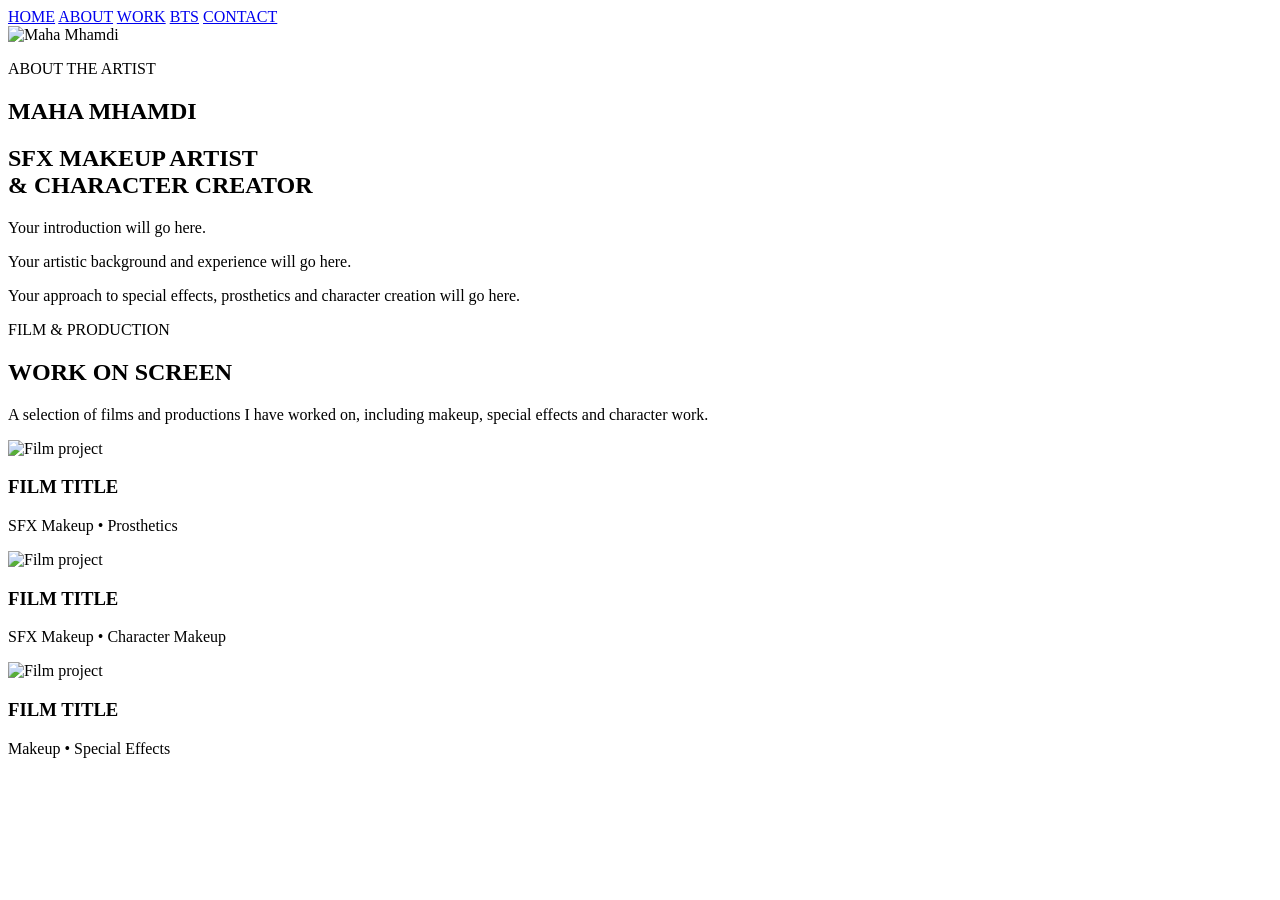
==== about.html @ 3a26d7c4 "Create about.html" ====
<!DOCTYPE html>
<html lang="en">
<head>
    <meta charset="UTF-8">
    <meta name="viewport" content="width=device-width, initial-scale=1.0">
    <title>About | Maha Mhamdi</title>
    <link rel="stylesheet" href="style.css">
</head>
<body>
    <!-- NAVIGATION -->
    <nav>
        <a href="index.html">HOME</a>
        <a href="about.html" class="active">ABOUT</a>
        <a href="index.html#work">WORK</a>
        <a href="index.html#bts">BTS</a>
        <a href="index.html#contact">CONTACT</a>
    </nav>
    <!-- ABOUT INTRODUCTION -->
    <main class="about-page">
        <section class="about-intro">
            <div class="about-photo">
                <img src="about.jpg" alt="Maha Mhamdi">
            </div>
            <div class="about-content">
                <p class="about-label">ABOUT THE ARTIST</p>
                <h1>MAHA MHAMDI</h1>
                <h2>
                    SFX MAKEUP ARTIST<br>
                    & CHARACTER CREATOR
                </h2>
                <p>
                    Your introduction will go here.
                </p>
                <p>
                    Your artistic background and experience will go here.
                </p>
                <p>
                    Your approach to special effects, prosthetics and
                    character creation will go here.
                </p>
            </div>
        </section>
        <!-- FILM & PRODUCTION -->
        <section class="film-production">
            <p class="about-label">FILM & PRODUCTION</p>
            <h2>WORK ON SCREEN</h2>
            <p class="film-description">
                A selection of films and productions I have worked on,
                including makeup, special effects and character work.
            </p>
            <div class="film-grid">
                <div class="film-item">
                    <img src="film1.jpg" alt="Film project">
                    <h3>FILM TITLE</h3>
                    <p>SFX Makeup • Prosthetics</p>
                </div>
                <div class="film-item">
                    <img src="film2.jpg" alt="Film project">
                    <h3>FILM TITLE</h3>
                    <p>SFX Makeup • Character Makeup</p>
                </div>
                <div class="film-item">
                    <img src="film3.jpg" alt="Film project">
                    <h3>FILM TITLE</h3>
                    <p>Makeup • Special Effects</p>
                </div>
            </div>
        </section>
    </main>
</body>
</html>
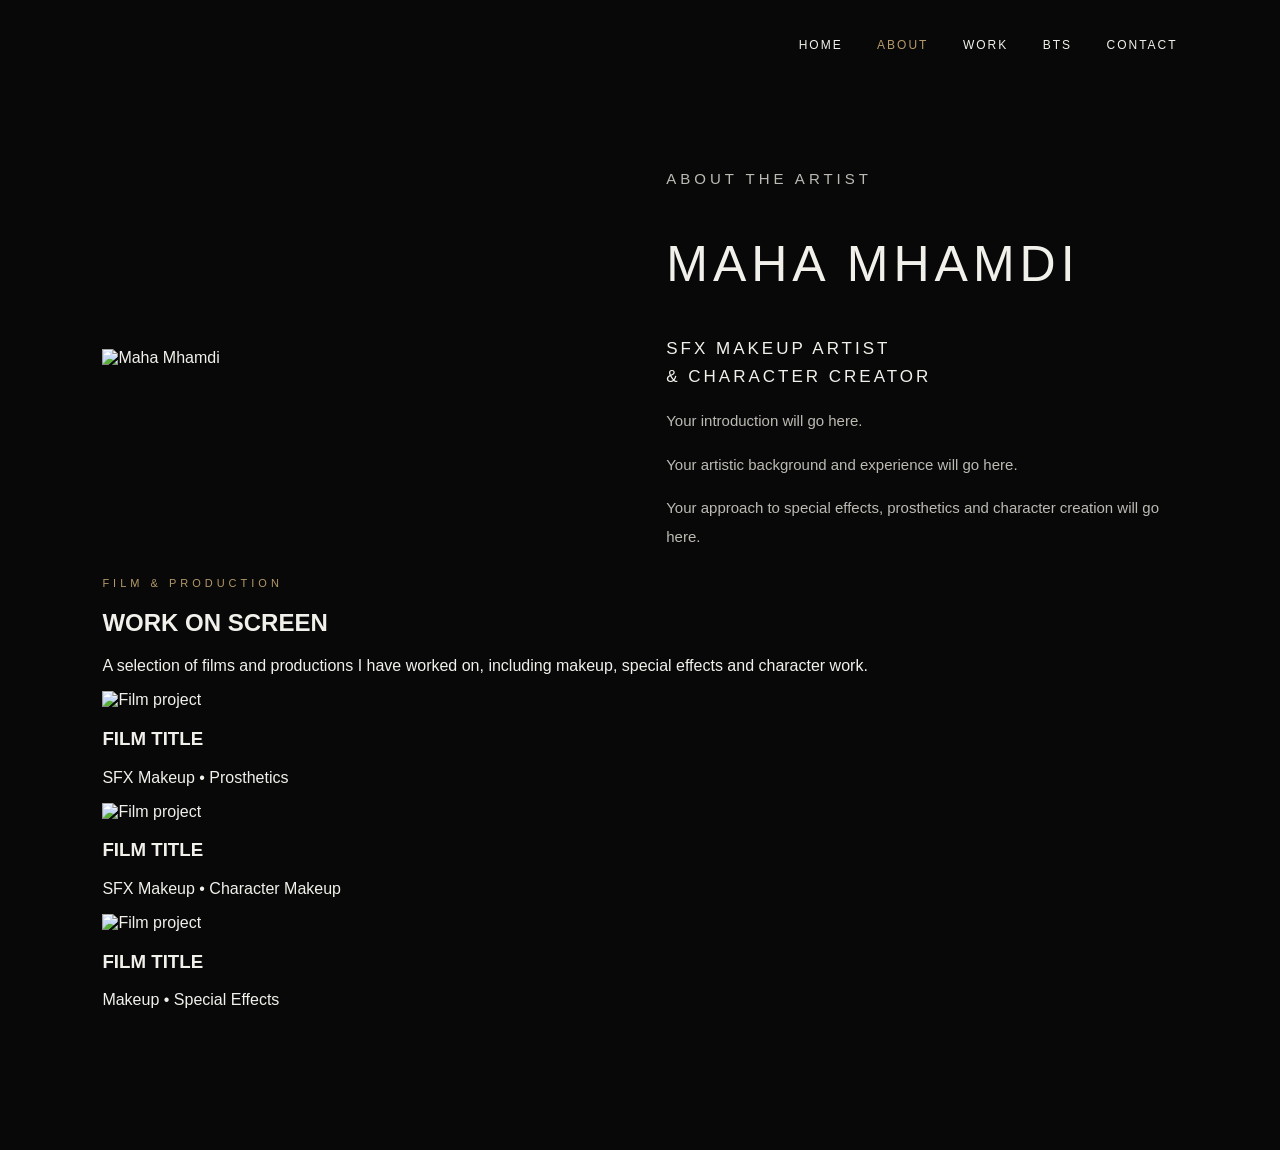
==== commit ff6ede65: "Update about.html" ====
--- a/about.html
+++ b/about.html
@@ -4,7 +4,86 @@
     <meta charset="UTF-8">
     <meta name="viewport" content="width=device-width, initial-scale=1.0">
     <title>About | Maha Mhamdi</title>
-    <link rel="stylesheet" href="style.css">
+    <style>
+body {
+    margin: 0;
+    background: #080808;
+    color: #f2f0eb;
+    font-family: Arial, sans-serif;
+}
+
+.about-page {
+    min-height: 100vh;
+    padding: 150px 8% 100px;
+    background: #080808;
+}
+
+.about-intro {
+    max-width: 1200px;
+    margin: 0 auto;
+    display: flex;
+    align-items: center;
+    gap: 80px;
+}
+
+.about-photo {
+    width: 45%;
+}
+
+.about-photo img {
+    width: 100%;
+    height: 600px;
+    object-fit: cover;
+}
+
+.about-content {
+    flex: 1;
+}
+
+.about-label {
+    font-size: 11px;
+    letter-spacing: 4px;
+    color: #b59a6a;
+}
+
+.about-content h1 {
+    font-size: 50px;
+    letter-spacing: 5px;
+    font-weight: 400;
+}
+
+.about-content h2 {
+    font-size: 17px;
+    letter-spacing: 3px;
+    line-height: 1.7;
+    font-weight: 400;
+}
+
+.about-content p {
+    max-width: 520px;
+    color: #bdbab4;
+    font-size: 15px;
+    line-height: 1.9;
+}
+
+nav {
+    position: absolute;
+    top: 35px;
+    right: 8%;
+}
+
+nav a {
+    color: #f2f0eb;
+    text-decoration: none;
+    margin-left: 30px;
+    font-size: 12px;
+    letter-spacing: 2px;
+}
+
+nav a.active {
+    color: #b59a6a;
+}
+</style>
 </head>
 <body>
     <!-- NAVIGATION -->
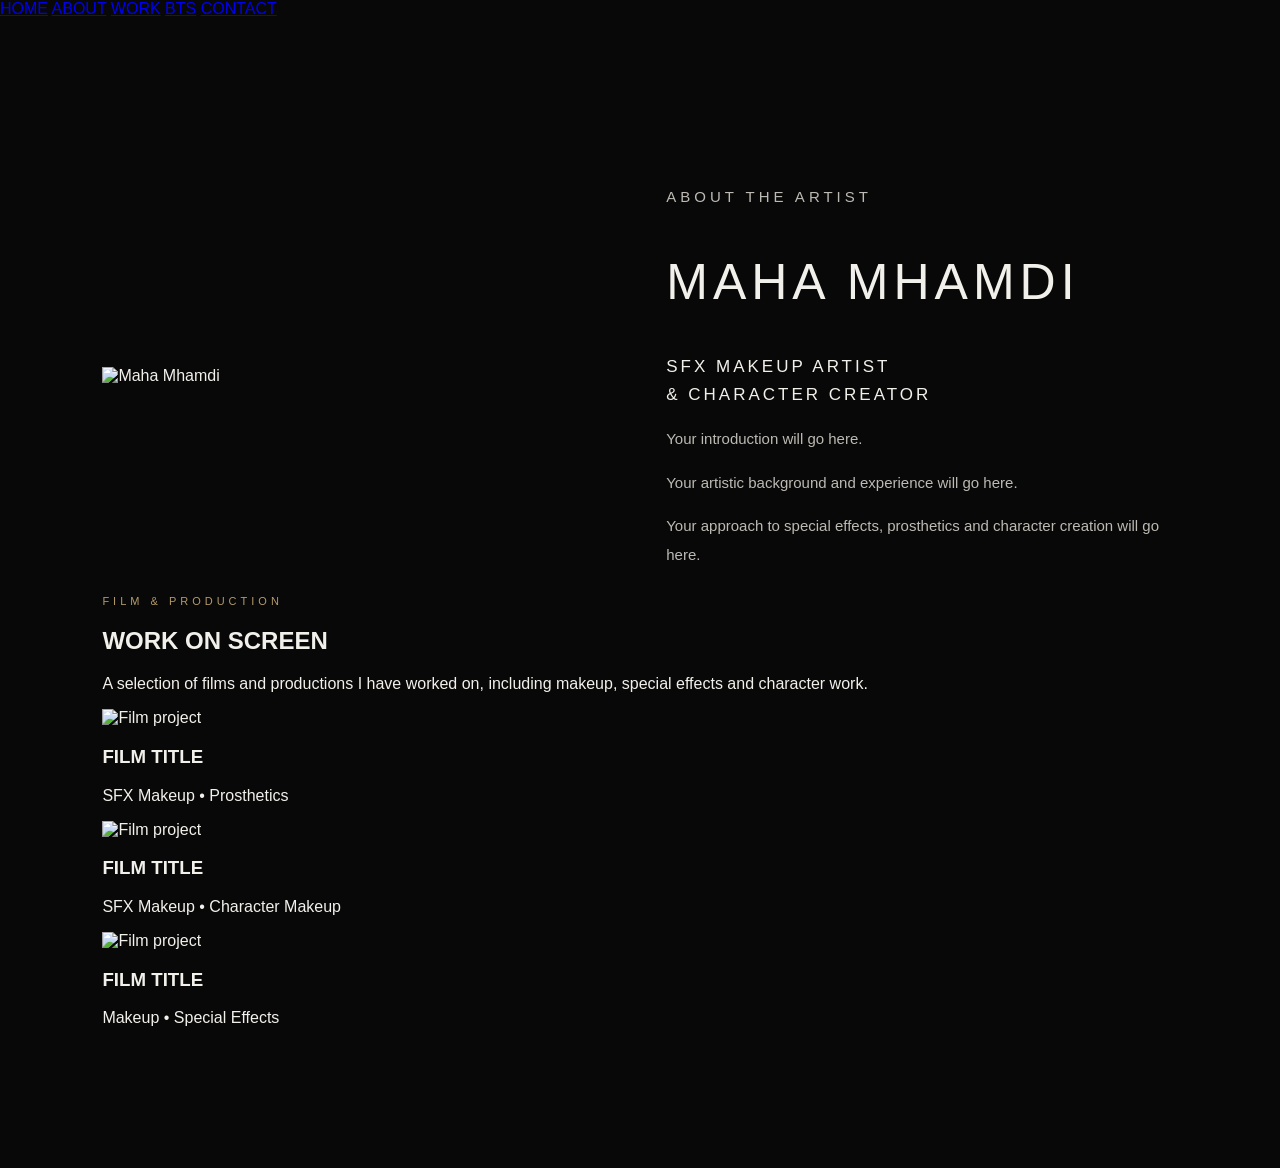
==== commit c8d0eb1c: "Update about.html" ====
--- a/about.html
+++ b/about.html
@@ -66,23 +66,7 @@
     line-height: 1.9;
 }
 
-nav {
-    position: absolute;
-    top: 35px;
-    right: 8%;
-}
 
-nav a {
-    color: #f2f0eb;
-    text-decoration: none;
-    margin-left: 30px;
-    font-size: 12px;
-    letter-spacing: 2px;
-}
-
-nav a.active {
-    color: #b59a6a;
-}
 </style>
 </head>
 <body>
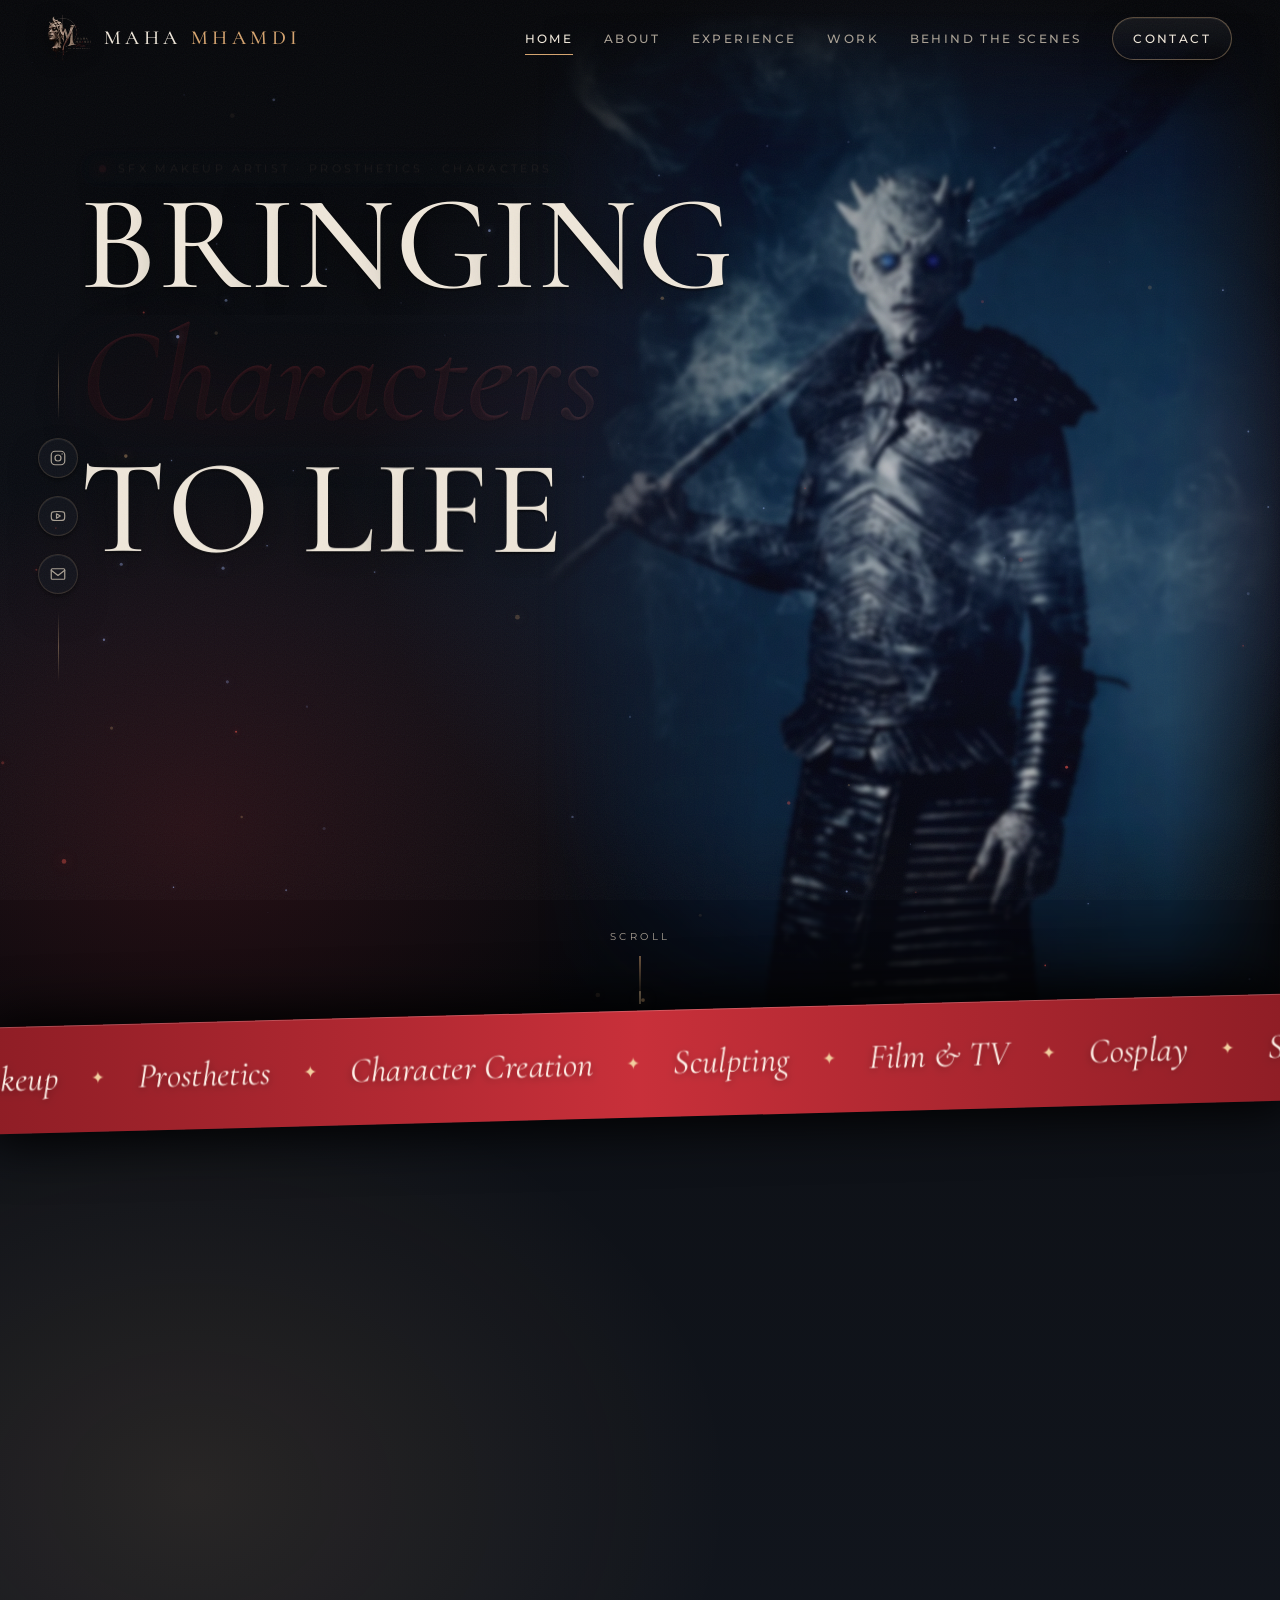
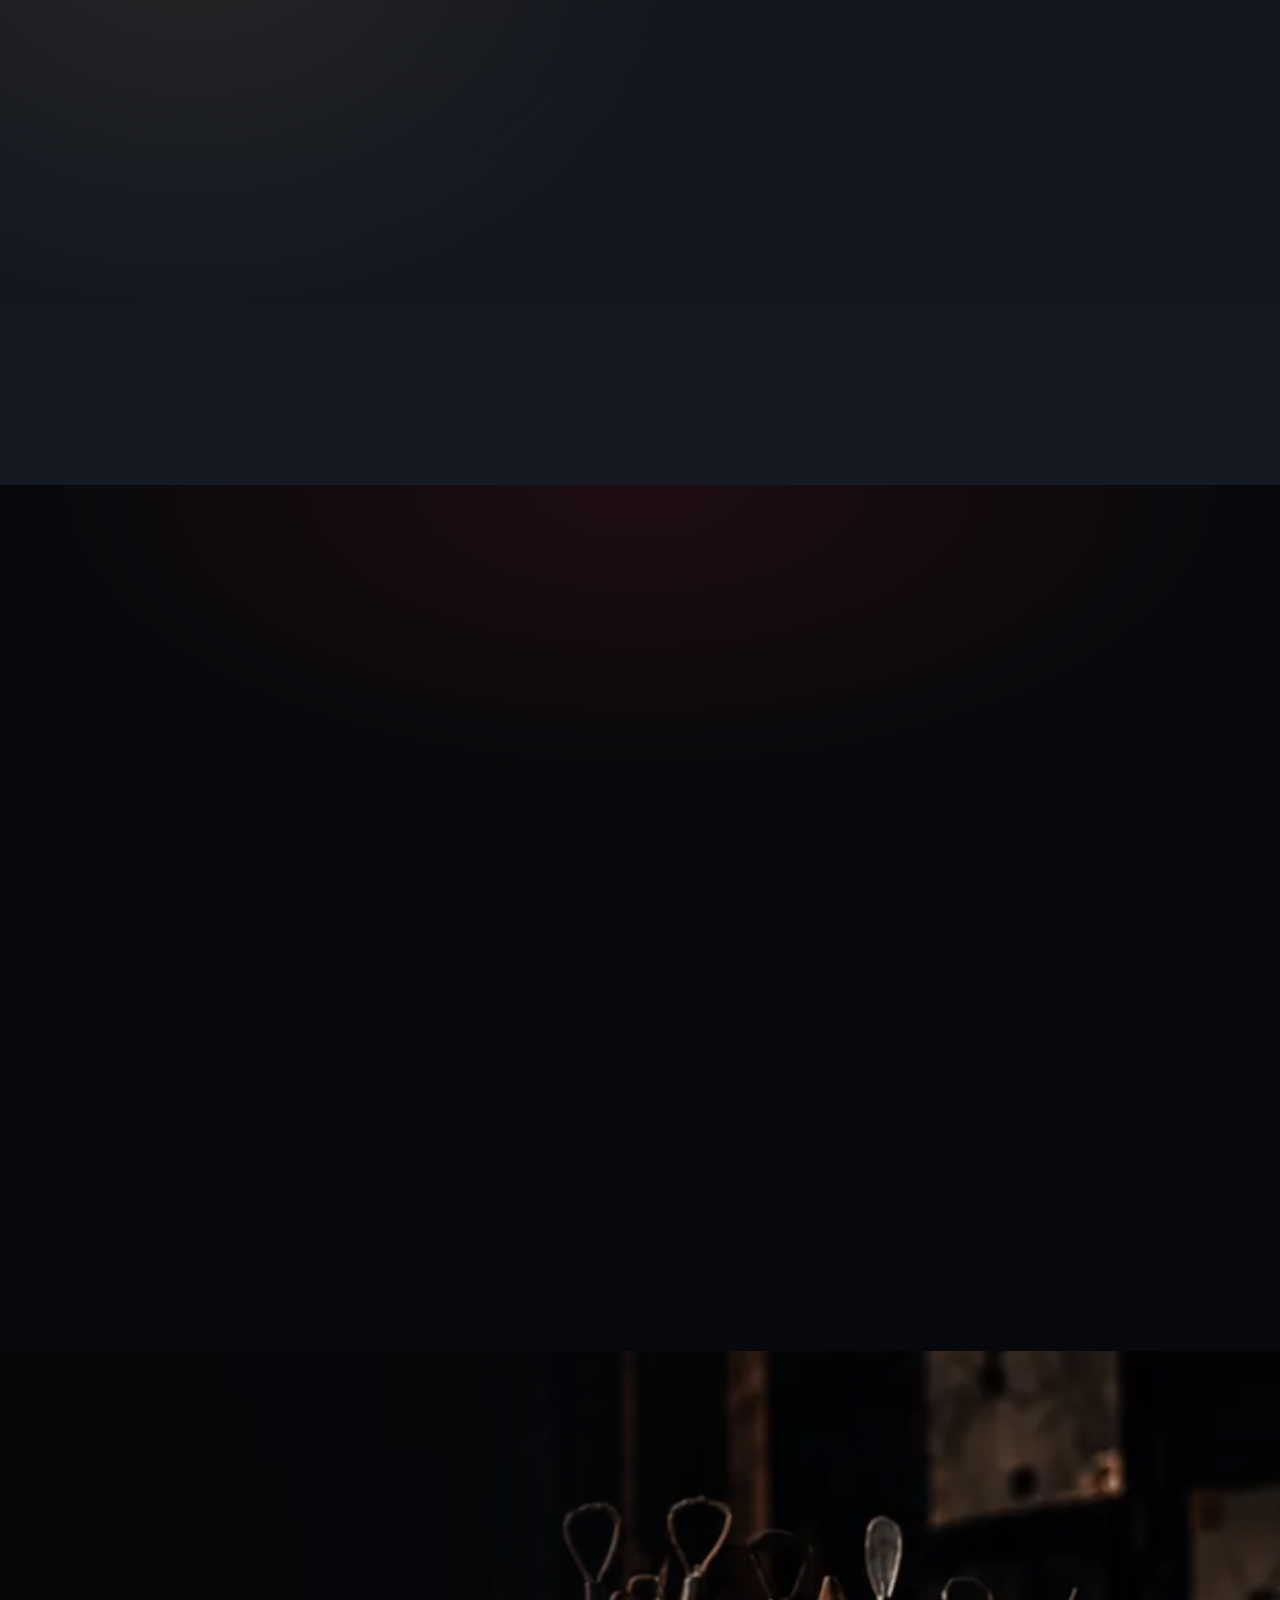
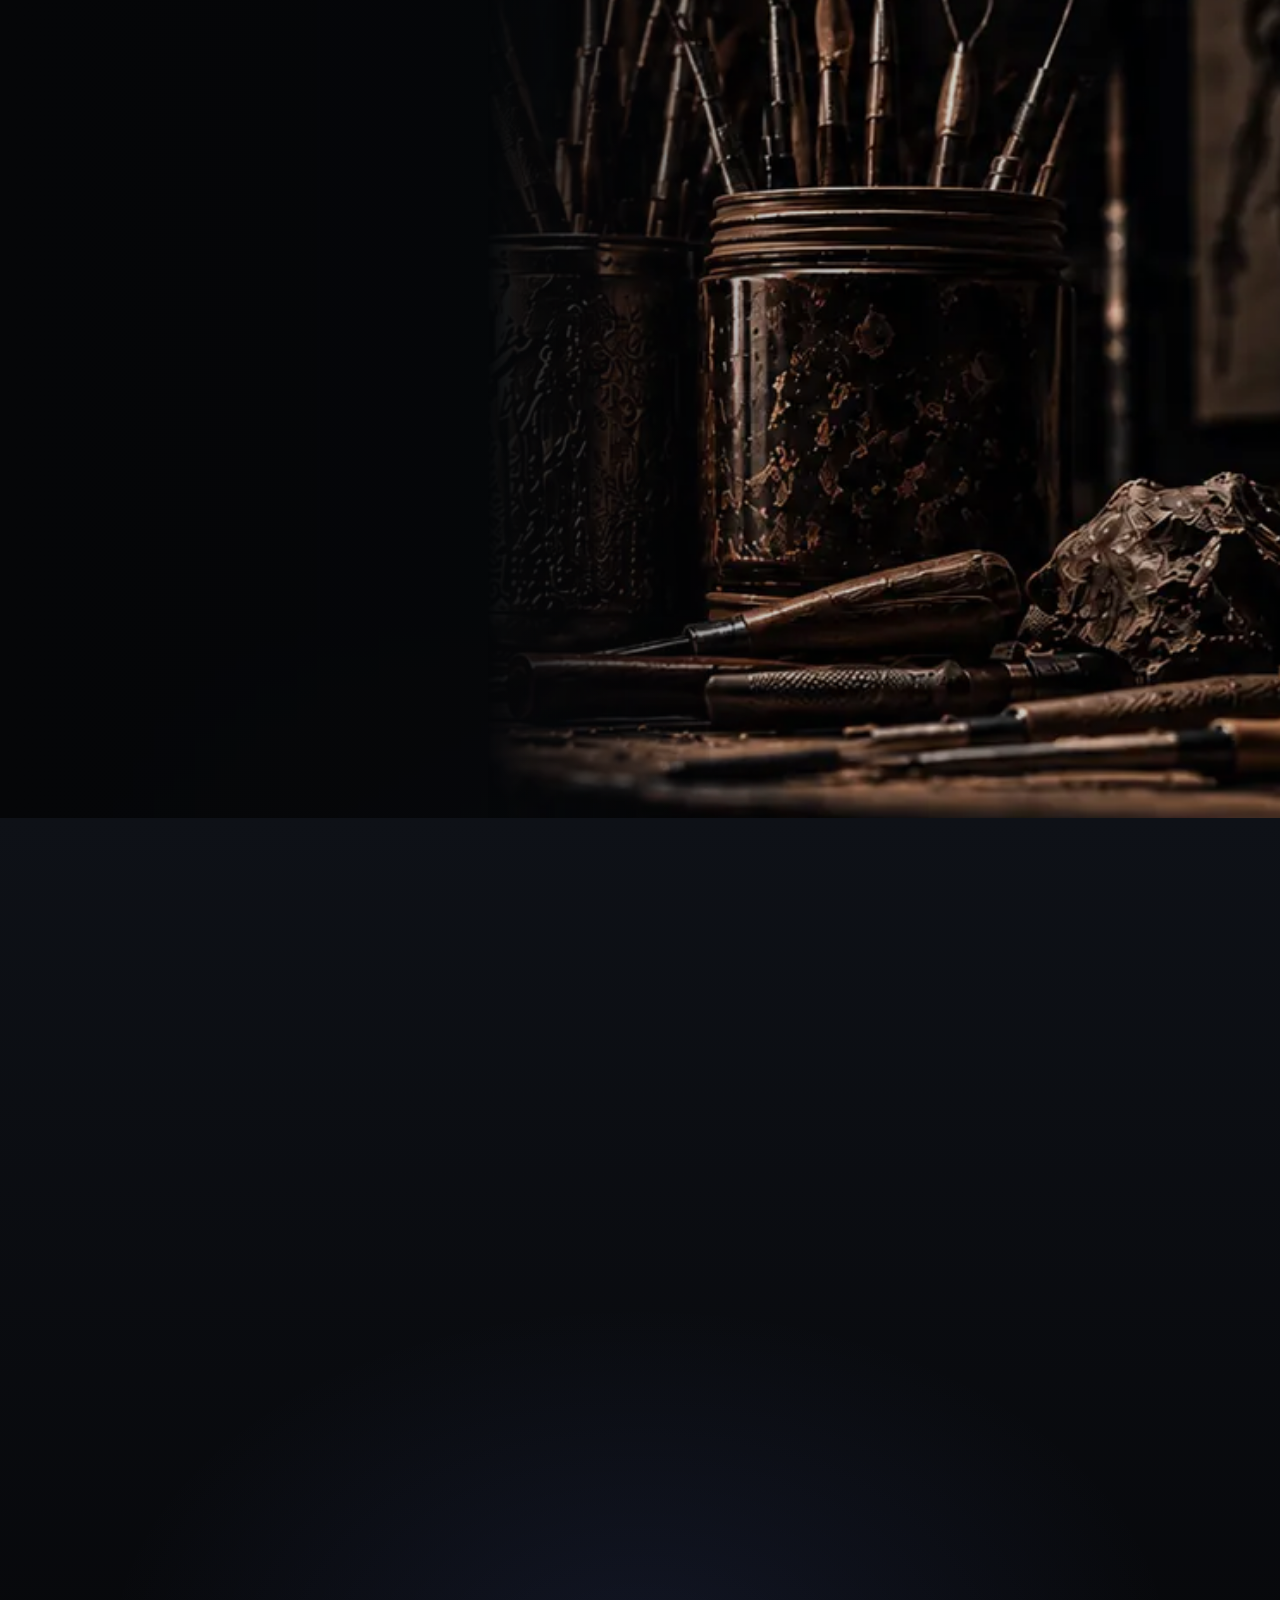
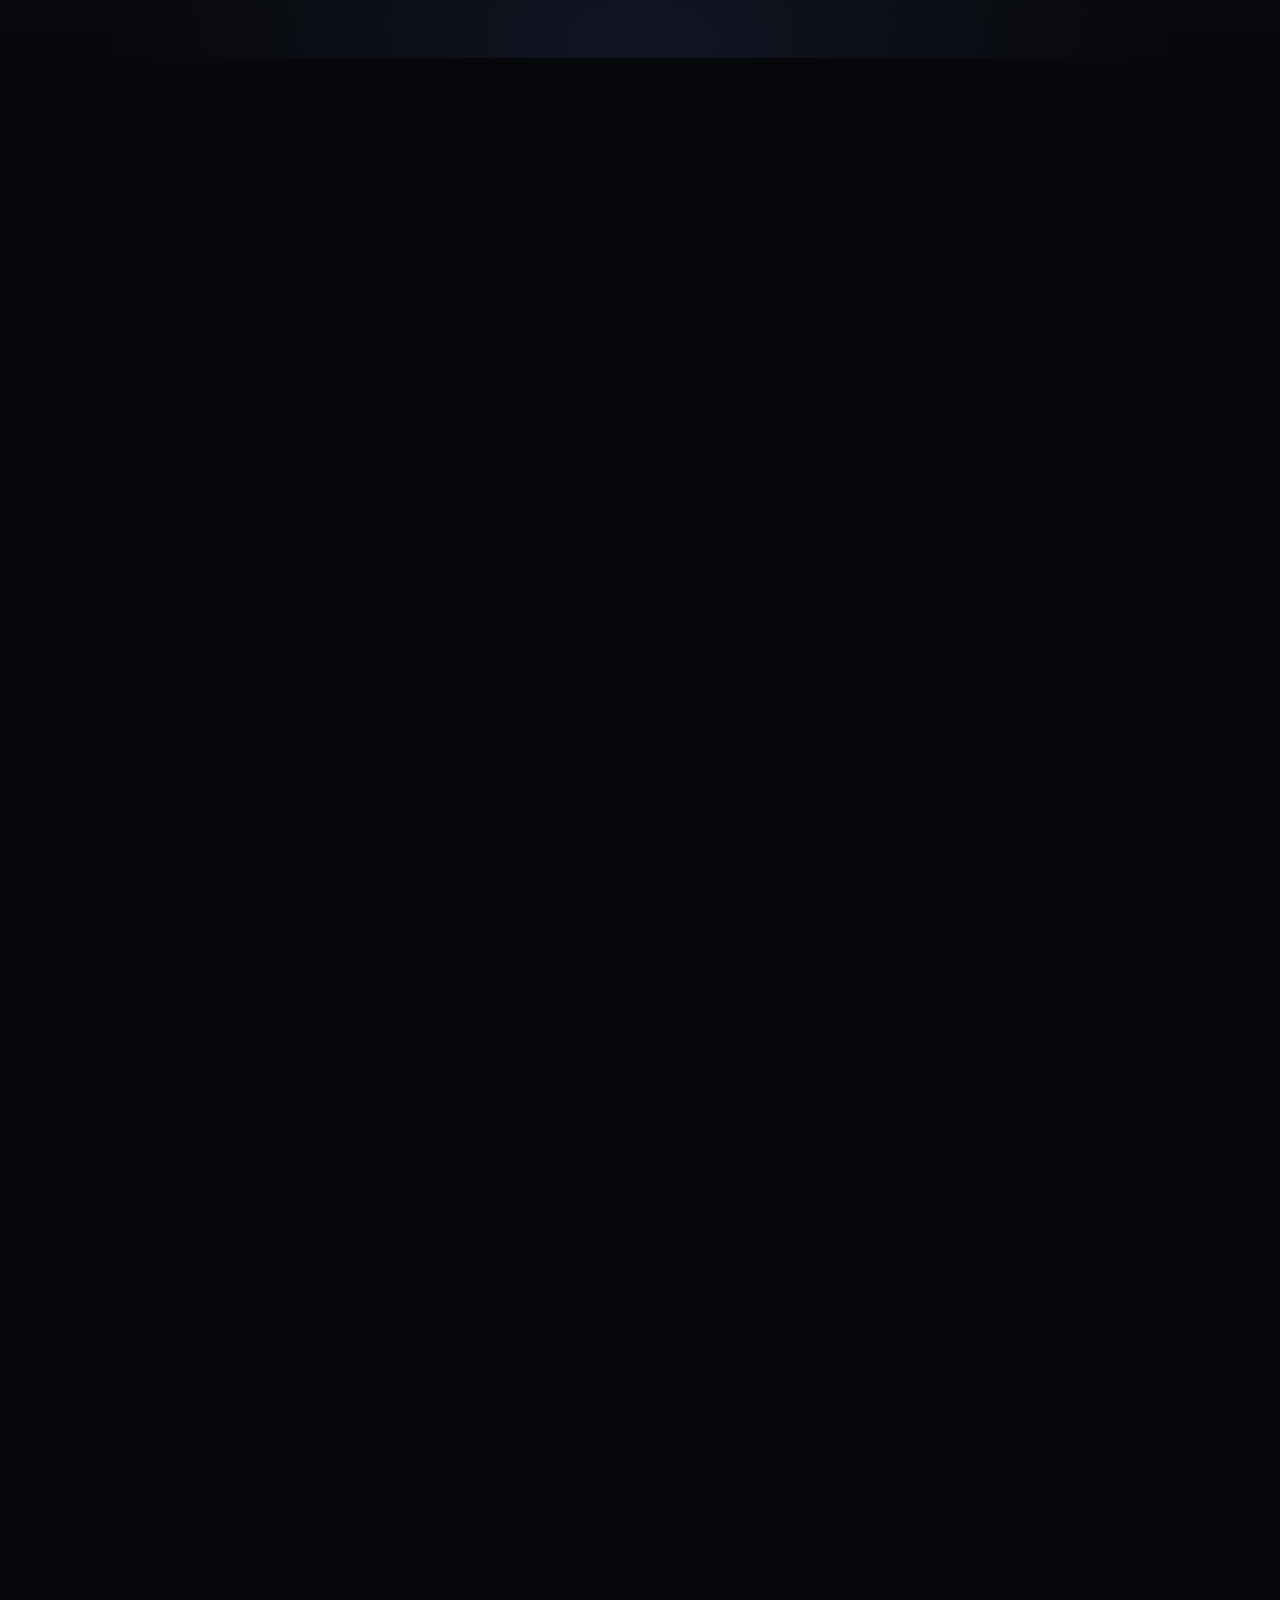
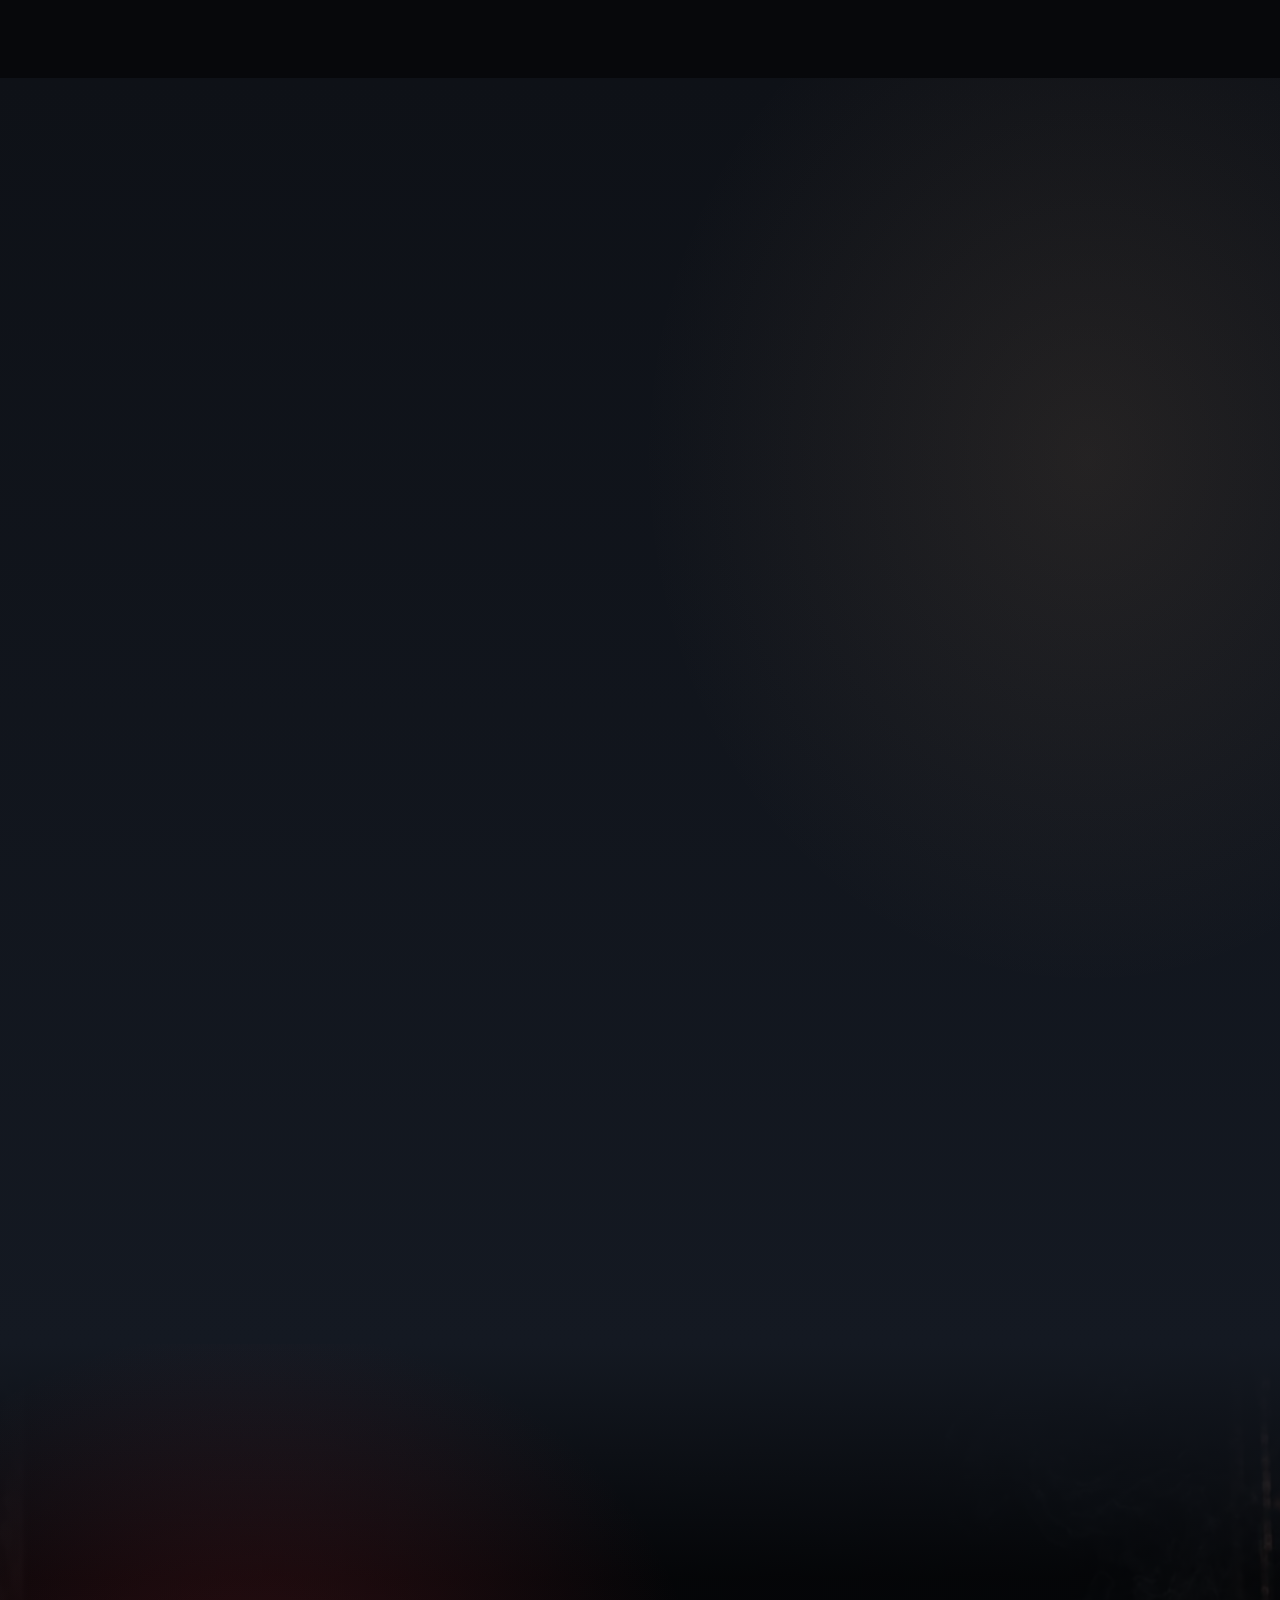
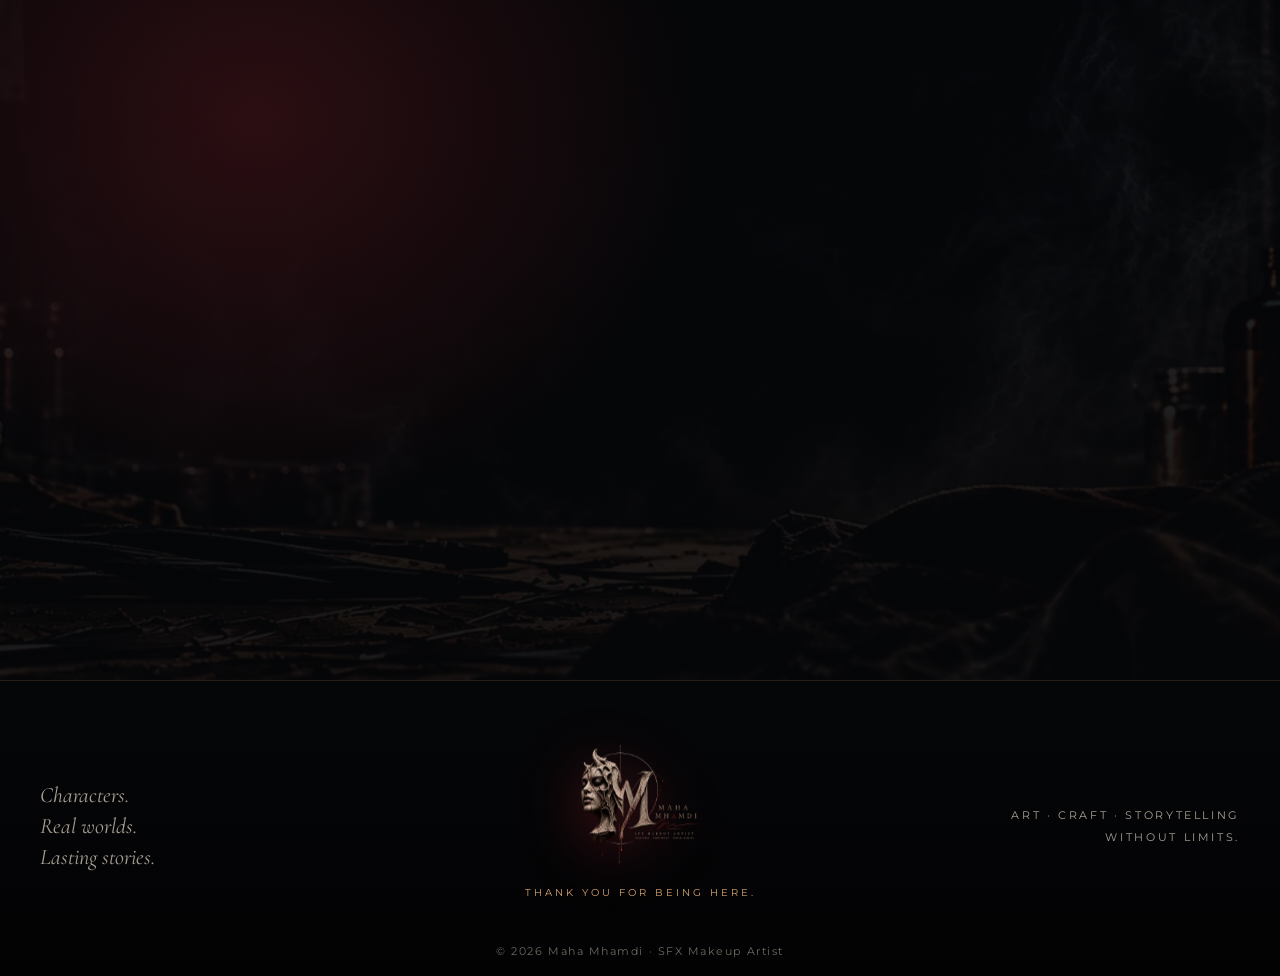
==== commit 415b002b: "Rebuild site with live HTML sections, animations and layered shadows - Replace the flat education/tr" ====
--- a/about.html
+++ b/about.html
@@ -1,134 +1,12 @@
 <!DOCTYPE html>
 <html lang="en">
 <head>
-    <meta charset="UTF-8">
-    <meta name="viewport" content="width=device-width, initial-scale=1.0">
-    <title>About | Maha Mhamdi</title>
-    <style>
-body {
-    margin: 0;
-    background: #080808;
-    color: #f2f0eb;
-    font-family: Arial, sans-serif;
-}
-
-.about-page {
-    min-height: 100vh;
-    padding: 150px 8% 100px;
-    background: #080808;
-}
-
-.about-intro {
-    max-width: 1200px;
-    margin: 0 auto;
-    display: flex;
-    align-items: center;
-    gap: 80px;
-}
-
-.about-photo {
-    width: 45%;
-}
-
-.about-photo img {
-    width: 100%;
-    height: 600px;
-    object-fit: cover;
-}
-
-.about-content {
-    flex: 1;
-}
-
-.about-label {
-    font-size: 11px;
-    letter-spacing: 4px;
-    color: #b59a6a;
-}
-
-.about-content h1 {
-    font-size: 50px;
-    letter-spacing: 5px;
-    font-weight: 400;
-}
-
-.about-content h2 {
-    font-size: 17px;
-    letter-spacing: 3px;
-    line-height: 1.7;
-    font-weight: 400;
-}
-
-.about-content p {
-    max-width: 520px;
-    color: #bdbab4;
-    font-size: 15px;
-    line-height: 1.9;
-}
-
-
-</style>
+<meta charset="UTF-8">
+<meta name="viewport" content="width=device-width, initial-scale=1.0">
+<title>About | Maha Mhamdi</title>
+<meta http-equiv="refresh" content="0; url=index.html#about">
+<link rel="canonical" href="index.html#about">
+<style>body{background:#07080b;color:#efe7da;font-family:sans-serif;display:grid;place-items:center;min-height:100vh;margin:0}a{color:#d6a46f}</style>
 </head>
-<body>
-    <!-- NAVIGATION -->
-    <nav>
-        <a href="index.html">HOME</a>
-        <a href="about.html" class="active">ABOUT</a>
-        <a href="index.html#work">WORK</a>
-        <a href="index.html#bts">BTS</a>
-        <a href="index.html#contact">CONTACT</a>
-    </nav>
-    <!-- ABOUT INTRODUCTION -->
-    <main class="about-page">
-        <section class="about-intro">
-            <div class="about-photo">
-                <img src="about.jpg" alt="Maha Mhamdi">
-            </div>
-            <div class="about-content">
-                <p class="about-label">ABOUT THE ARTIST</p>
-                <h1>MAHA MHAMDI</h1>
-                <h2>
-                    SFX MAKEUP ARTIST<br>
-                    & CHARACTER CREATOR
-                </h2>
-                <p>
-                    Your introduction will go here.
-                </p>
-                <p>
-                    Your artistic background and experience will go here.
-                </p>
-                <p>
-                    Your approach to special effects, prosthetics and
-                    character creation will go here.
-                </p>
-            </div>
-        </section>
-        <!-- FILM & PRODUCTION -->
-        <section class="film-production">
-            <p class="about-label">FILM & PRODUCTION</p>
-            <h2>WORK ON SCREEN</h2>
-            <p class="film-description">
-                A selection of films and productions I have worked on,
-                including makeup, special effects and character work.
-            </p>
-            <div class="film-grid">
-                <div class="film-item">
-                    <img src="film1.jpg" alt="Film project">
-                    <h3>FILM TITLE</h3>
-                    <p>SFX Makeup • Prosthetics</p>
-                </div>
-                <div class="film-item">
-                    <img src="film2.jpg" alt="Film project">
-                    <h3>FILM TITLE</h3>
-                    <p>SFX Makeup • Character Makeup</p>
-                </div>
-                <div class="film-item">
-                    <img src="film3.jpg" alt="Film project">
-                    <h3>FILM TITLE</h3>
-                    <p>Makeup • Special Effects</p>
-                </div>
-            </div>
-        </section>
-    </main>
-</body>
+<body><p>Redirecting to <a href="index.html#about">About</a>…</p></body>
 </html>
